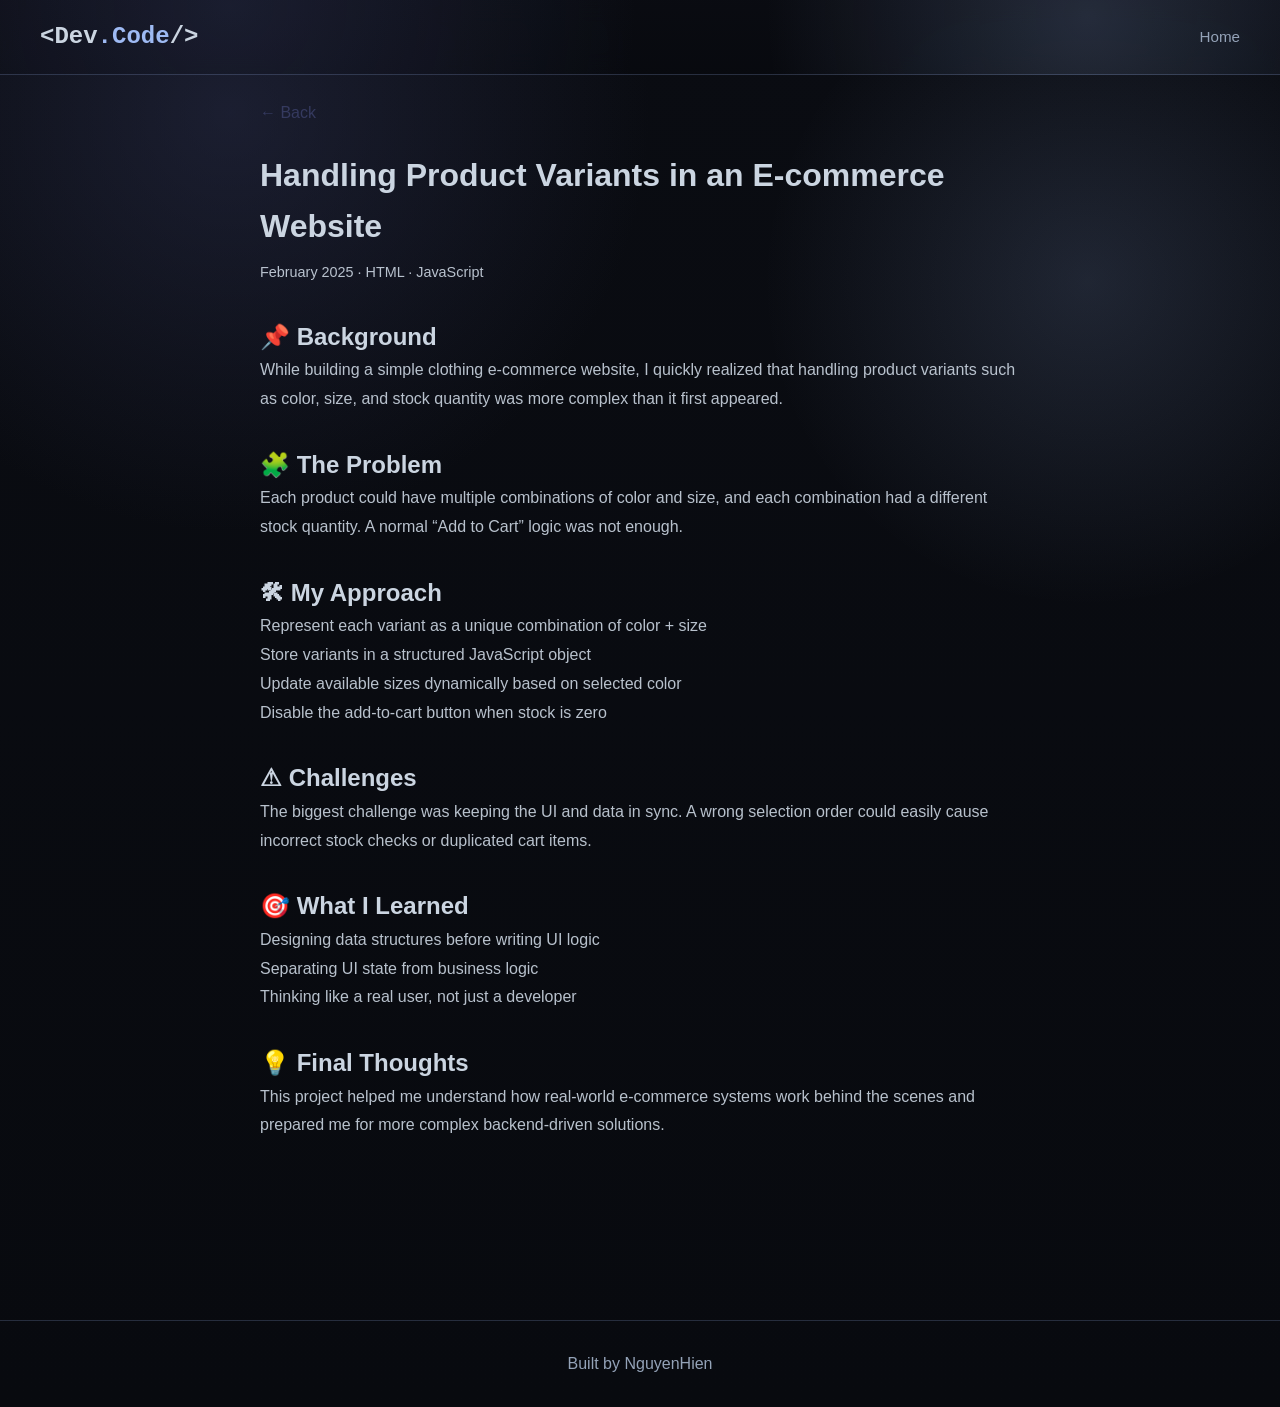
==== blog/ecommerce-variants.html @ e5bffc77 "Initial commit" ====
<!DOCTYPE html>
<html lang="en">
<head>
    <meta charset="UTF-8">
    <title>Handling Product Variants in an E-commerce Website</title>
    <link rel="stylesheet" href="../style.css">
</head>
<body>

<nav class="navbar">
    <div class="logo">&lt;Dev<span>.Code</span>/&gt;</div>
    <ul class="nav-links">
        <li><a href="../index.html">Home</a></li>
    </ul>
</nav>

<section class="section">
    <div class="container blog-detail">

        <a href="../index.html#blog" class="back-link">← Back</a>

        <h1 class="blog-title">
            Handling Product Variants in an E-commerce Website
        </h1>

        <p class="blog-meta">
            February 2025 · HTML · JavaScript
        </p>

        <h2>📌 Background</h2>
        <p>
            While building a simple clothing e-commerce website, I quickly realized that
            handling product variants such as color, size, and stock quantity was more complex
            than it first appeared.
        </p>

        <h2>🧩 The Problem</h2>
        <p>
            Each product could have multiple combinations of color and size,
            and each combination had a different stock quantity.
            A normal “Add to Cart” logic was not enough.
        </p>

        <h2>🛠 My Approach</h2>
        <ul>
            <li>Represent each variant as a unique combination of color + size</li>
            <li>Store variants in a structured JavaScript object</li>
            <li>Update available sizes dynamically based on selected color</li>
            <li>Disable the add-to-cart button when stock is zero</li>
        </ul>

        <h2>⚠ Challenges</h2>
        <p>
            The biggest challenge was keeping the UI and data in sync.
            A wrong selection order could easily cause incorrect stock checks
            or duplicated cart items.
        </p>

        <h2>🎯 What I Learned</h2>
        <ul>
            <li>Designing data structures before writing UI logic</li>
            <li>Separating UI state from business logic</li>
            <li>Thinking like a real user, not just a developer</li>
        </ul>

        <h2>💡 Final Thoughts</h2>
        <p>
            This project helped me understand how real-world e-commerce systems work
            behind the scenes and prepared me for more complex backend-driven solutions.
        </p>

    </div>
</section>

<footer>
    <p>Built by NguyenHien</p>
</footer>

<script src="../script.js"></script>
</body>
</html>
---- style.css ----
/* =====================
COLOR SYSTEM (Updated with #353A5F and #9EBAF3)
===================== */
:root {
  --bg-main: #0a0c12;        /* Nền tối sâu dựa trên sắc xanh */
  --bg-deep: #080a0f;        /* Nền tối hơn */
  --bg-card: #141a26;        /* Nền thẻ */
  --bg-soft: #1c2433;        /* Nền tương tác nhẹ */

  --accent-main: #353A5F;    /* Xanh Navy đậm - Primary */
  --accent-soft: #9EBAF3;    /* Xanh Baby Blue - Secondary/Glow */

  --text-main: #cbd5e1;      /* Chữ chính */
  --text-soft: #94a3b8;      /* Chữ phụ */
  --text-highlight: #FFFFFF; /* Chữ tiêu đề trắng */

  --border-main: rgba(158, 186, 243, 0.2); /* Border dựa trên màu baby blue */

  --font-heading: 'Outfit', sans-serif;
  --font-code: 'Fira Code', monospace;
}

/* =====================
2. RESET & GLOBAL
===================== */

* {
  margin: 0;
  padding: 0;
  box-sizing: border-box;
}

body {
  min-height: 100vh;
  font-family: var(--font-heading);
  color: var(--text-main);
  line-height: 1.6;
  background:
    radial-gradient(700px circle at 18% 8%, rgba(53, 58, 95, 0.4), transparent 60%),
    radial-gradient(500px circle at 85% 20%, rgba(158, 186, 243, 0.15), transparent 65%),
    linear-gradient(180deg, var(--bg-main), var(--bg-deep));
}

a {
  text-decoration: none;
  color: var(--text-highlight);
  transition: 0.3s;
}

ul { list-style: none; }

.container {
  max-width: 1100px;
  margin: auto;
  padding: 0 20px;
}

/* =====================
3. SCROLL ANIMATION
===================== */
.section {
  padding: 100px 0;
  opacity: 0;
  transform: translateY(40px);
  transition: opacity 0.8s ease, transform 0.8s ease;
}

.section.section-visible {
  opacity: 1;
  transform: translateY(0);
}

.section-soft {
  background: radial-gradient(circle at center, rgba(158, 186, 243, 0.08), transparent);
}

/* =====================
4. NAVBAR
===================== */
.navbar {
  position: fixed;
  top: 0;
  width: 100%;
  z-index: 100;
  padding: 18px 40px;
  display: flex;
  justify-content: space-between;
  align-items: center;
  background:
    radial-gradient(700px circle at 18% 8%, rgba(53, 58, 95, 0.35), transparent 58%),
    radial-gradient(520px circle at 85% 22%, rgba(158, 186, 243, 0.18), transparent 62%),
    linear-gradient(180deg, rgba(10, 12, 18, 0.85), rgba(8, 10, 15, 0.85));
  backdrop-filter: blur(12px);
  border-bottom: 1px solid var(--border-main);
}

.logo {
  font-family: var(--font-code);
  font-size: 1.5rem;
  font-weight: 600;
}

.logo span { color: var(--accent-soft); }

.nav-links {
  display: flex;
  gap: 32px;
  align-items: center;
}

.nav-links a {
  font-size: 0.95rem;
  color: var(--text-soft);
}

.nav-links a:hover { color: var(--accent-soft); }

.btn-nav {
  padding: 8px 18px;
  border-radius: 4px;
  border: 1px solid var(--accent-soft);
}

.btn-nav:hover {
  background: rgba(158, 186, 243, 0.1);
}

/* =====================
5. HERO – HYBRID (FIXED)
===================== */
.hero {
  min-height: 100vh;
  display: flex;
  align-items: center;
  padding-top: 90px;
  position: relative;
  overflow: hidden;
}

.hero-container {
  max-width: 1300px;   /* 👈 RỘNG RIÊNG CHO HERO */
}

/* layout chính */
.hybrid-layout {
  display: flex;
  align-items: center;
  justify-content: space-between;
  gap: 60px;
}

/* blur nền */
.hero-blur {
  position: absolute;
  width: 420px;
  height: 420px;
  filter: blur(130px);
  opacity: 0.3;
  z-index: 0;
}

.blur-left {
  background: var(--accent-main);
  top: 10%;
  left: -180px;
}

.blur-right {
  background: var(--accent-soft);
  bottom: 15%;
  right: -180px;
}

/* ===== LEFT CONTENT ===== */
.hero-content {
  max-width: 620px;
  z-index: 1;
}

.subtitle {
  font-family: var(--font-code);
  font-size: 0.95rem;
  color: var(--accent-soft);
}

.hero-content h1 {
  font-size: 4rem;
  margin: 18px 0;
  line-height: 1.1;
  background: linear-gradient(90deg, #FFFFFF, #9EBAF3, #cbd5e1, #94a3b8);
  background-clip: text;
  -webkit-background-clip: text;
  -webkit-text-fill-color: transparent;
}

.role {
  font-size: 1.5rem;
  color: var(--text-soft);
  margin-bottom: 22px;
}

.description {
  max-width: 480px;
  margin-bottom: 36px;
}

.cta-buttons {
  display: flex;
  gap: 18px;
}

/* ===== RIGHT VISUAL (IMAGE) ===== */
.hero-visual {
  z-index: 1;
  flex-shrink: 0;
  width: 340px;        /* 👈 GIỚI HẠN RỘNG */
  max-width: 100%;
}

/* floating nhẹ */
.floating-visual {
  animation: floatY 6s ease-in-out infinite;
}

@keyframes floatY {
  0% { transform: translateY(0); }
  50% { transform: translateY(-12px); }
  100% { transform: translateY(0); }
}

/* =====================
6. BUTTONS
===================== */
.btn {
  padding: 12px 30px;
  border-radius: 6px;
  font-weight: 600;
}

.btn-primary {
  background: linear-gradient(135deg, var(--accent-main), var(--accent-soft));
  color: #FFFFFF;
}

.btn-primary:hover {
  filter: brightness(1.1);
}

.btn-secondary {
  border: 1px solid var(--accent-soft);
  color: var(--accent-soft);
}

.btn-secondary:hover {
  background: rgba(158, 186, 243, 0.1);
}

.big-btn {
  margin-top: 30px;
  padding: 18px 45px;
  border-radius: 50px;
  letter-spacing: 1px;
}

/* =====================
7. CODE BLOCK FLOATING
===================== */
.hero-visual { z-index: 1; }

.code-block {
  background: linear-gradient(160deg, var(--bg-card), var(--bg-main));
  padding: 22px;
  border-radius: 14px;
  border: 1px solid var(--border-main);
  font-family: var(--font-code);
  box-shadow: 0 40px 80px rgba(0,0,0,0.55);
  overflow: hidden;
}

/* ===== HERO IMAGE FRAME ===== */
.profile-image-wrapper {
  width: 100%;
  aspect-ratio: 3 / 4;   /* 👈 CHUẨN HERO */
  height: 420px;          /* 👈 GIỚI HẠN CHIỀU CAO */
  overflow: hidden;
  border-radius: 10px;
  border: 1px solid var(--border-main);
}

.profile-image-wrapper img {
  width: 100%;
  height: 100%;
  object-fit: cover;      /* 👈 KHÔNG MÉO ẢNH */
}

.window-header {
  display: flex;
  gap: 8px;
  margin-bottom: 14px;
}

.dot {
  width: 12px;
  height: 12px;
  border-radius: 50%;
}

.red { background:#ff5f56; }
.yellow { background:#ffbd2e; }
.green { background:#27c93f; }

pre {
  font-size: 0.85rem;
  color: var(--text-soft);
}

/* =====================
8. SECTION TITLE
===================== */
.section-title {
  font-size: 2rem;
  margin-bottom: 50px;
  color: var(--text-highlight);
  position: relative;
}

.section-title::after {
  content: "";
  position: absolute;
  left: 0;
  bottom: -12px;
  width: 65%;
  height: 3px;
  background: linear-gradient(90deg, var(--accent-soft), transparent);
}

/* =====================
9. SKILLS
===================== */
.skills-grid {
  display: grid;
  grid-template-columns: repeat(auto-fit, minmax(140px, 1fr));
  gap: 20px;
}

.skill-card {
  border: 1px solid var(--border-main);
  padding: 25px 15px;
  border-radius: 16px;
  text-align: center;
  transition: 0.4s;
}

.skill-card:hover {
  transform: translateY(-10px);
  border-color: var(--accent-soft);
  background: rgba(158, 186, 243, 0.05);
}

.skill-card i {
  font-size: 2.8rem;
  background: linear-gradient(135deg, var(--text-highlight), var(--accent-soft));
  background-clip: text;
  -webkit-background-clip: text;
  -webkit-text-fill-color: transparent;
}

/* =====================
10. CERTIFICATES (GROUP BY YEAR)
===================== */

/* FILTER (YEAR NAV) */
.cert-filter {
  display: flex;
  gap: 14px;
  margin-bottom: 40px;
  flex-wrap: wrap;
}

.filter-btn {
  background: transparent;
  border: 1px solid var(--border-main);
  padding: 6px 16px;
  border-radius: 20px;
  font-family: var(--font-code);
  font-size: 0.85rem;
  color: var(--text-soft);
  cursor: pointer;
  transition: 0.3s;
}

.filter-btn:hover {
  border-color: var(--accent-soft);
  color: var(--text-highlight);
}

.filter-btn.active {
  background: linear-gradient(135deg, var(--accent-main), var(--accent-soft));
  color: #FFFFFF;
  border-color: transparent;
}

/* =====================
TIMELINE SCROLL WRAPPER
===================== */
.cert-timeline {
  max-height: 520px;
  overflow-y: auto;
  padding-left: 34px;
  padding-right: 16px;
  position: relative;
  scrollbar-width: thin;
  scrollbar-color: var(--accent-soft) transparent;
}

/* timeline vertical line */
.cert-timeline::before {
  content: '';
  position: absolute;
  left: 10px;
  top: 0;
  width: 2px;
  height: 100%;
  background: linear-gradient(to bottom, var(--accent-soft), transparent);
}

/* scrollbar (Chrome / Edge) */
.cert-timeline::-webkit-scrollbar {
  width: 6px;
}

.cert-timeline::-webkit-scrollbar-track {
  background: transparent;
}

.cert-timeline::-webkit-scrollbar-thumb {
  background: linear-gradient(var(--accent-main), var(--accent-soft));
  border-radius: 10px;
}

/* =====================
YEAR GROUP
===================== */
.cert-year {
  position: relative;
  padding-bottom: 50px;
}

/* year label (sticky) */
.year-label {
  position: sticky;
  top: 0;
  z-index: 2;
  font-family: var(--font-code);
  font-size: 1.05rem;
  color: var(--accent-soft);
  padding: 14px 0 18px;
  margin-bottom: 10px;
  background: var(--bg-main);
  backdrop-filter: blur(6px);
}

/* =====================
CERT ITEM
===================== */
.cert-item {
  position: relative;
  display: flex;
  gap: 20px;
  margin-bottom: 40px;
  padding: 20px;
  border-radius: 16px;
  transition: 0.3s;
}

.cert-item:hover {
  background: rgba(158, 186, 243, 0.04);
}

/* dot on timeline */
.cert-item::after {
  content: '';
  position: absolute;
  left: -36px;
  top: 32px;
  width: 12px;
  height: 12px;
  border-radius: 50%;
  background: var(--accent-soft);
  box-shadow: 0 0 8px var(--accent-soft);
}

/* content text */
.cert-date {
  font-family: var(--font-code);
  font-size: 0.85rem;
  color: var(--accent-soft);
}

.issuer {
  font-size: 0.85rem;
  color: var(--text-soft);
}

/* image */
.cert-image {
  width: 180px;
  height: 120px;
  border-radius: 8px;
  overflow: hidden;
  border: 1px solid var(--border-main);
  flex-shrink: 0;
}

.cert-image img {
  width: 100%;
  height: 100%;
  object-fit: cover;
  cursor: pointer;
}

/* =====================
11. PROJECTS
===================== */
.project-grid {
  display: grid;
  grid-template-columns: repeat(auto-fill, minmax(300px, 1fr));
  gap: 30px;
}

.project-card {
  background: linear-gradient(160deg, var(--bg-card), var(--bg-main));
  padding: 32px;
  border-radius: 12px;
  border: 1px solid var(--border-main);
  transition: 0.35s;
  cursor: pointer;
}

.project-card:hover {
  transform: translateY(-10px);
  border-color: var(--accent-soft);
}

.project-header {
  display: flex;
  justify-content: space-between;
  margin-bottom: 20px;
}

.project-links i {
  color: var(--text-soft);
}

.project-links i:hover {
  color: var(--accent-soft);
}

.tech-list {
  display: flex;
  gap: 14px;
  margin-top: 18px;
  font-family: var(--font-code);
  font-size: 0.8rem;
}

.tech-list li {
  background: var(--bg-soft);
  padding: 5px 10px;
  border-radius: 4px;
  color: var(--accent-soft);
}

/* =====================
12. CONTACT & FOOTER
===================== */

.contact-container {
  text-align: center;
  padding: 60px 20px;
  background: radial-gradient(circle, rgba(158, 186, 243, 0.08), transparent);
  border-radius: 30px;
  border: 1px solid var(--border-main);
}

.contact-intro {
  margin-bottom: 30px;
  color: var(--text-soft);
}

/* list info */
.contact-list {
  display: inline-flex;
  flex-direction: column;
  gap: 18px;
  align-items: flex-start;
}

.contact-list li {
  display: flex;
  align-items: center;
  gap: 14px;
  font-family: var(--font-code);
  font-size: 0.95rem;
}

.contact-list i {
  font-size: 1.1rem;
  color: var(--accent-soft);
}

.contact-list a {
  color: var(--text-highlight);
}

.contact-list a:hover {
  color: var(--accent-soft);
}

footer {
  margin-top: 80px;
  text-align: center;
  padding: 30px;
  color: var(--text-soft);
  border-top: 1px solid var(--border-main);
}

footer i { color: var(--accent-soft); }

/* =====================
13. Blog
===================== */
.section-desc {
    text-align: center;
    max-width: 600px;
    margin: 0 auto 3rem;
    opacity: 0.85;
}

.blog-grid {
    display: grid;
    grid-template-columns: repeat(auto-fit, minmax(280px, 1fr));
    gap: 2rem;
    /* 👇 thêm */
    max-height: 460px;
    overflow: hidden;
    /* 👇 FIX GRID BỊ KÉO DÀI */
    align-items: start;
    grid-auto-rows: min-content;

    transition: max-height 0.4s ease;
}
.blog-grid.expanded {
    max-height: 460px;          /* chiều cao cố định */
    overflow-y: auto;           /* scroll bên trong */
    padding-right: 6px;
}
.blog-grid.expanded::-webkit-scrollbar {
    width: 6px;
}

.blog-grid.expanded::-webkit-scrollbar-thumb {
    background: rgba(255,255,255,0.2);
    border-radius: 10px;
}

.blog-grid.expanded::-webkit-scrollbar-track {
    background: transparent;
}


.blog-card {
    background: var(--card-bg);
    border-radius: 16px;
    padding: 1.8rem;
    box-shadow: var(--shadow-soft);
    transition: transform 0.3s ease;
}

.blog-card:hover {
    transform: translateY(-6px);
}

.blog-date {
    font-size: 0.85rem;
    opacity: 0.6;
}

.blog-card h3 {
    margin: 0.6rem 0;
    font-size: 1.1rem;
}

.blog-card p {
    font-size: 0.95rem;
    line-height: 1.6;
    opacity: 0.85;
}

.blog-tags {
    margin: 1rem 0;
}

.blog-tags span {
    display: inline-block;
    font-size: 0.75rem;
    padding: 4px 10px;
    border-radius: 999px;
    background: rgba(255,255,255,0.08);
    margin-right: 6px;
}

.blog-link {
    font-size: 0.9rem;
    color: var(--accent-main);
    text-decoration: none;
}
.blog-detail {
    max-width: 800px;
}

.back-link {
    display: inline-block;
    margin-bottom: 1.5rem;
    color: var(--accent-main);
    text-decoration: none;
}

.blog-title {
    font-size: 2rem;
    margin-bottom: 0.5rem;
}

.blog-meta {
    font-size: 0.9rem;
    opacity: 0.6;
    margin-bottom: 2rem;
}

.blog-cover {
    width: 100%;
    border-radius: 16px;
    margin-bottom: 2rem;
}

.blog-detail h2 {
    margin-top: 2rem;
}

.blog-detail p,
.blog-detail li {
    line-height: 1.8;
    opacity: 0.9;
}
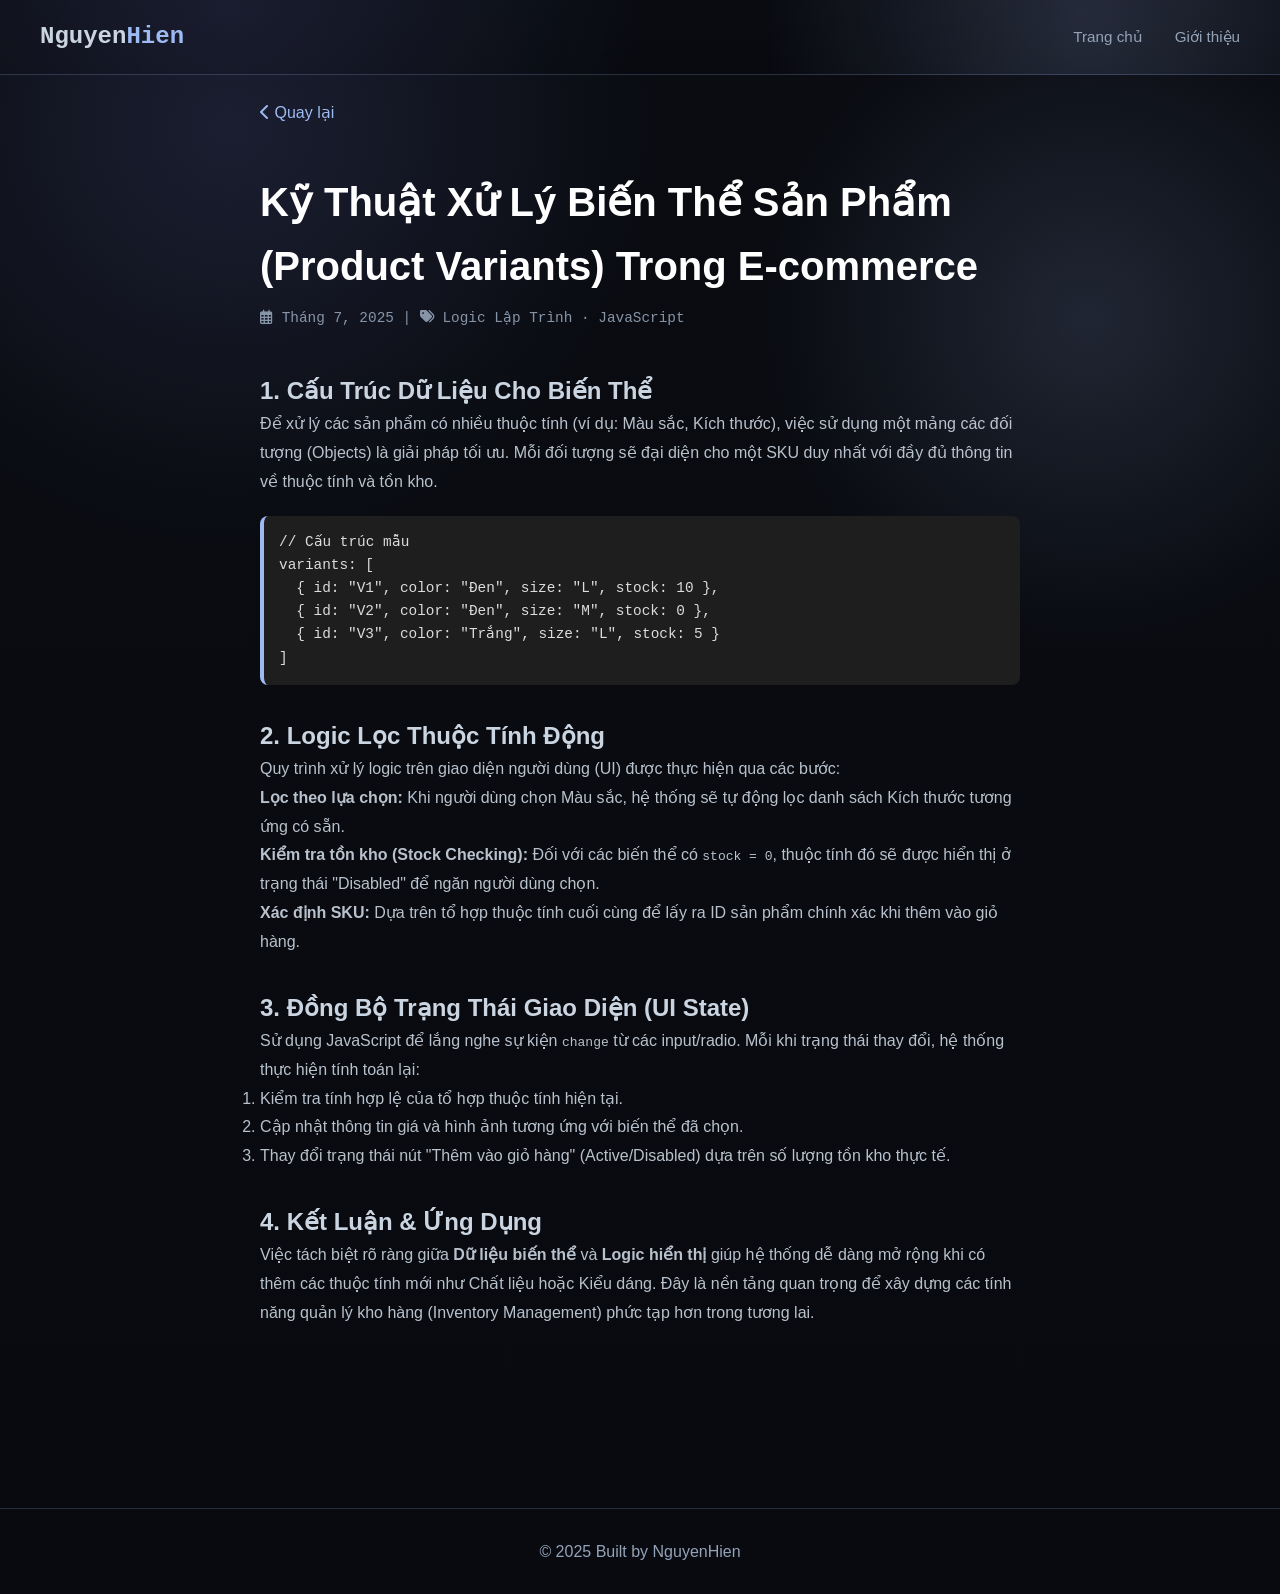
==== commit 62f47ac3: "update" ====
--- a/blog/ecommerce-variants.html
+++ b/blog/ecommerce-variants.html
@@ -1,81 +1,84 @@
 <!DOCTYPE html>
-<html lang="en">
+<html lang="vi">
 <head>
     <meta charset="UTF-8">
-    <title>Handling Product Variants in an E-commerce Website</title>
+    <meta name="viewport" content="width=device-width, initial-scale=1.0">
+    <title>Giải Pháp Xử Lý Biến Thể Sản Phẩm</title>
     <link rel="stylesheet" href="../style.css">
+    <link rel="stylesheet" href="https://cdnjs.cloudflare.com/ajax/libs/font-awesome/6.7.2/css/all.min.css">
 </head>
 <body>
 
 <nav class="navbar">
-    <div class="logo">&lt;Dev<span>.Code</span>/&gt;</div>
+    <div class="logo">Nguyen<span>Hien</span></div>
     <ul class="nav-links">
-        <li><a href="../index.html">Home</a></li>
+        <li><a href="../index.html#home">Trang chủ</a></li>
+        <li><a href="about.html">Giới thiệu</a></li>
     </ul>
 </nav>
 
 <section class="section">
     <div class="container blog-detail">
 
-        <a href="../index.html#blog" class="back-link">← Back</a>
+        <a href="../index.html#blog" class="back-link" style="text-decoration: none; color: var(--accent-soft);">
+            <i class="fas fa-chevron-left"></i> Quay lại
+        </a>
 
-        <h1 class="blog-title">
-            Handling Product Variants in an E-commerce Website
+        <h1 class="blog-title" style="margin-top: 20px; font-size: 2.5rem; color: #fff;">
+            Kỹ Thuật Xử Lý Biến Thể Sản Phẩm (Product Variants) Trong E-commerce
         </h1>
 
-        <p class="blog-meta">
-            February 2025 · HTML · JavaScript
+        <p class="blog-meta" style="color: var(--text-soft); font-family: var(--font-code); margin-bottom: 40px;">
+            <i class="far fa-calendar-alt"></i> Tháng 7, 2025 | <i class="fas fa-tags"></i> Logic Lập Trình · JavaScript
         </p>
 
-        <h2>📌 Background</h2>
+        <h2>1. Cấu Trúc Dữ Liệu Cho Biến Thể</h2>
         <p>
-            While building a simple clothing e-commerce website, I quickly realized that
-            handling product variants such as color, size, and stock quantity was more complex
-            than it first appeared.
+            Để xử lý các sản phẩm có nhiều thuộc tính (ví dụ: Màu sắc, Kích thước), việc sử dụng một mảng các đối tượng (Objects) là giải pháp tối ưu. Mỗi đối tượng sẽ đại diện cho một SKU duy nhất với đầy đủ thông tin về thuộc tính và tồn kho.
         </p>
+        <div class="code-snippet" style="background: #1e1e1e; padding: 15px; border-radius: 8px; font-family: 'Fira Code', monospace; font-size: 0.9rem; color: #dcdcdc; margin: 20px 0; border-left: 4px solid var(--accent-soft);">
+            // Cấu trúc mẫu<br>
+            variants: [<br>
+            &nbsp;&nbsp;{ id: "V1", color: "Đen", size: "L", stock: 10 },<br>
+            &nbsp;&nbsp;{ id: "V2", color: "Đen", size: "M", stock: 0 },<br>
+            &nbsp;&nbsp;{ id: "V3", color: "Trắng", size: "L", stock: 5 }<br>
+            ]
+        </div>
 
-        <h2>🧩 The Problem</h2>
+        <h2>2. Logic Lọc Thuộc Tính Động</h2>
         <p>
-            Each product could have multiple combinations of color and size,
-            and each combination had a different stock quantity.
-            A normal “Add to Cart” logic was not enough.
+            Quy trình xử lý logic trên giao diện người dùng (UI) được thực hiện qua các bước:
         </p>
-
-        <h2>🛠 My Approach</h2>
         <ul>
-            <li>Represent each variant as a unique combination of color + size</li>
-            <li>Store variants in a structured JavaScript object</li>
-            <li>Update available sizes dynamically based on selected color</li>
-            <li>Disable the add-to-cart button when stock is zero</li>
+            <li><strong>Lọc theo lựa chọn:</strong> Khi người dùng chọn Màu sắc, hệ thống sẽ tự động lọc danh sách Kích thước tương ứng có sẵn.</li>
+            <li><strong>Kiểm tra tồn kho (Stock Checking):</strong> Đối với các biến thể có <code>stock = 0</code>, thuộc tính đó sẽ được hiển thị ở trạng thái "Disabled" để ngăn người dùng chọn.</li>
+            <li><strong>Xác định SKU:</strong> Dựa trên tổ hợp thuộc tính cuối cùng để lấy ra ID sản phẩm chính xác khi thêm vào giỏ hàng.</li>
         </ul>
 
-        <h2>⚠ Challenges</h2>
+        
+
+        <h2>3. Đồng Bộ Trạng Thái Giao Diện (UI State)</h2>
         <p>
-            The biggest challenge was keeping the UI and data in sync.
-            A wrong selection order could easily cause incorrect stock checks
-            or duplicated cart items.
+            Sử dụng JavaScript để lắng nghe sự kiện <code>change</code> từ các input/radio. Mỗi khi trạng thái thay đổi, hệ thống thực hiện tính toán lại:
         </p>
+        <ol>
+            <li>Kiểm tra tính hợp lệ của tổ hợp thuộc tính hiện tại.</li>
+            <li>Cập nhật thông tin giá và hình ảnh tương ứng với biến thể đã chọn.</li>
+            <li>Thay đổi trạng thái nút "Thêm vào giỏ hàng" (Active/Disabled) dựa trên số lượng tồn kho thực tế.</li>
+        </ol>
 
-        <h2>🎯 What I Learned</h2>
-        <ul>
-            <li>Designing data structures before writing UI logic</li>
-            <li>Separating UI state from business logic</li>
-            <li>Thinking like a real user, not just a developer</li>
-        </ul>
-
-        <h2>💡 Final Thoughts</h2>
+        <h2>4. Kết Luận & Ứng Dụng</h2>
         <p>
-            This project helped me understand how real-world e-commerce systems work
-            behind the scenes and prepared me for more complex backend-driven solutions.
+            Việc tách biệt rõ ràng giữa <strong>Dữ liệu biến thể</strong> và <strong>Logic hiển thị</strong> giúp hệ thống dễ dàng mở rộng khi có thêm các thuộc tính mới như Chất liệu hoặc Kiểu dáng. Đây là nền tảng quan trọng để xây dựng các tính năng quản lý kho hàng (Inventory Management) phức tạp hơn trong tương lai.
         </p>
 
     </div>
 </section>
 
 <footer>
-    <p>Built by NguyenHien</p>
+    <p>&copy; 2025 Built by NguyenHien</p>
 </footer>
 
 <script src="../script.js"></script>
 </body>
-</html>
+</html>
--- a/style.css
+++ b/style.css
@@ -18,6 +18,10 @@
 
   --font-heading: 'Outfit', sans-serif;
   --font-code: 'Fira Code', monospace;
+
+  --card-bg: linear-gradient(160deg, var(--bg-card), var(--bg-main));
+  --shadow-soft: 0 20px 40px rgba(0,0,0,0.45);
+
 }
 
 /* =====================
@@ -72,6 +76,23 @@
 
 .section-soft {
   background: radial-gradient(circle at center, rgba(158, 186, 243, 0.08), transparent);
+}
+/* Chrome, Edge, Safari */
+body::-webkit-scrollbar {
+  width: 8px;
+}
+
+body::-webkit-scrollbar-track {
+  background: transparent;
+}
+
+body::-webkit-scrollbar-thumb {
+  background: linear-gradient(
+    180deg,
+    var(--accent-main),
+    var(--accent-soft)
+  );
+  border-radius: 10px;
 }
 
 /* =====================
@@ -285,6 +306,10 @@
   overflow: hidden;
   border-radius: 10px;
   border: 1px solid var(--border-main);
+  background-image: url('../img/ava.png');
+    background-size: cover;
+    background-position: center top; /* Chỉnh top để không mất mặt */
+    background-repeat: no-repeat;
 }
 
 .profile-image-wrapper img {
@@ -555,6 +580,34 @@
 .project-links i:hover {
   color: var(--accent-soft);
 }
+.project-detail-btn {
+  margin-top: 26px;
+  padding: 10px 22px;
+  border-radius: 999px;
+  background: linear-gradient(135deg, var(--accent-main), var(--accent-soft));
+  color: #fff;
+  font-weight: 600;
+  border: none;
+  cursor: pointer;
+  transition: 0.3s;
+}
+
+.project-detail-btn:hover {
+  transform: translateY(-3px);
+  filter: brightness(1.1);
+}
+.project-github {
+  font-size: 1.2rem;
+  color: var(--text-soft);
+  transition: 0.25s;
+}
+
+.project-github:hover {
+  color: var(--accent-soft);
+  transform: scale(1.1);
+}
+
+
 
 .tech-list {
   display: flex;
@@ -650,6 +703,11 @@
 
     transition: max-height 0.4s ease;
 }
+.blog-view-all {
+    margin-top: 1.5rem; /* giảm từ khoảng cách mặc định */
+    text-align: center; /* căn giữa nút */
+}
+
 .blog-grid.expanded {
     max-height: 460px;          /* chiều cao cố định */
     overflow-y: auto;           /* scroll bên trong */
@@ -679,6 +737,7 @@
 
 .blog-card:hover {
     transform: translateY(-6px);
+    box-shadow: 0 30px 60px rgba(158,186,243,0.15);
 }
 
 .blog-date {
@@ -712,8 +771,12 @@
 
 .blog-link {
     font-size: 0.9rem;
-    color: var(--accent-main);
+    color: var(--accent-soft);
     text-decoration: none;
+}
+.blog-link:hover {
+    text-decoration: underline;
+    color: #FFFFFF; /* hover sáng hơn */
 }
 .blog-detail {
     max-width: 800px;
@@ -722,8 +785,12 @@
 .back-link {
     display: inline-block;
     margin-bottom: 1.5rem;
-    color: var(--accent-main);
+    color: var(--accent-soft);
     text-decoration: none;
+}
+.back-link:hover {
+    text-decoration: underline;
+    color: #FFFFFF; /* hover sáng hơn */
 }
 
 .blog-title {
@@ -738,9 +805,9 @@
 }
 
 .blog-cover {
-    width: 100%;
-    border-radius: 16px;
-    margin-bottom: 2rem;
+    width: 20%;
+    border-radius: 8px;
+    margin-bottom: 1rem;
 }
 
 .blog-detail h2 {
@@ -753,3 +820,598 @@
     opacity: 0.9;
 }
 
+
+/* =====================
+RESPONSIVE LAYOUT
+===================== */
+
+/* Smartphones & small tablets */
+@media (max-width: 768px) {
+
+  /* ===== HERO ===== */
+  .hybrid-layout {
+    flex-direction: column; /* xếp dọc */
+    gap: 30px;
+    text-align: center;
+  }
+
+  .hero-content {
+    max-width: 100%;
+  }
+
+  .hero-content h1 {
+    font-size: clamp(2rem, 8vw, 3rem); /* co dãn theo màn hình */
+    line-height: 1.2;
+  }
+
+  .role {
+    font-size: 1.2rem;
+  }
+
+  .description {
+    max-width: 100%;
+    margin: 20px auto 36px;
+  }
+
+  .cta-buttons {
+    flex-direction: column;
+    gap: 12px;
+    justify-content: center;
+    align-items: center;
+  }
+
+  .hero-visual {
+    width: 90%;
+    margin: 0 auto;
+  }
+
+
+  .blur-left { left: -120px; top: 5%; }
+  .blur-right { right: -120px; bottom: 10%; }
+
+  /* ===== NAVBAR ===== */
+  .navbar {
+    padding: 12px 20px;
+  }
+
+  .nav-links {
+    gap: 18px;
+    flex-wrap: wrap;
+    justify-content: center;
+  }
+
+  .btn-nav {
+    padding: 6px 14px;
+  }
+
+  /* ===== SECTIONS ===== */
+  .section {
+    padding: 60px 15px;
+  }
+
+  .section-title {
+    font-size: 1.5rem;
+  }
+
+  /* ===== SKILLS ===== */
+  .skills-grid {
+    grid-template-columns: repeat(auto-fit, minmax(120px, 1fr));
+    gap: 16px;
+  }
+
+  /* ===== CERTIFICATES ===== */
+  .cert-timeline {
+    max-height: 400px;
+    padding-left: 16px;
+    padding-right: 8px;
+  }
+
+  .cert-image {
+    width: 140px;
+    height: 100px;
+  }
+
+  /* ===== PROJECTS ===== */
+  .project-grid {
+    grid-template-columns: 1fr;
+    gap: 20px;
+  }
+
+  .project-card {
+    padding: 24px;
+  }
+
+  /* ===== BLOG ===== */
+  .blog-grid {
+    grid-template-columns: 1fr;
+    max-height: none;
+    overflow: visible;
+  }
+
+  .blog-card {
+    padding: 1.5rem;
+  }
+
+  .blog-title {
+    font-size: 1.8rem;
+  }
+
+  .blog-detail {
+    padding: 0 10px;
+  }
+
+  /* ===== CONTACT ===== */
+  .contact-container {
+    padding: 40px 15px;
+  }
+}
+
+/* Tablets (medium screens) */
+@media (min-width: 769px) and (max-width: 1024px) {
+
+  .hybrid-layout {
+    flex-direction: column;
+    gap: 40px;
+    text-align: center;
+  }
+
+  .hero-content h1 {
+    font-size: clamp(2.5rem, 6vw, 4rem);
+  }
+
+  .hero-visual {
+    width: 60%;
+    margin: 0 auto;
+  }
+
+  .cta-buttons {
+    justify-content: center;
+  }
+
+  .skills-grid {
+    grid-template-columns: repeat(auto-fit, minmax(140px, 1fr));
+  }
+
+  .project-grid {
+    grid-template-columns: repeat(auto-fit, minmax(280px, 1fr));
+  }
+}
+
+/* Small tweaks for very small devices */
+@media (max-width: 480px) {
+  .hero-content h1 {
+    font-size: clamp(1.8rem, 9vw, 2.5rem);
+  }
+
+  .role {
+    font-size: 1rem;
+  }
+
+  .cta-buttons {
+    gap: 10px;
+  }
+}
+
+/* TỐI ƯU PERFORMANCE – MOBILE */
+@media (max-width: 768px) {
+  .hero-blur {
+    display: none;
+  }
+}
+
+/* =====================
+ABOUT PAGE STYLES
+===================== */
+
+/* Card chính chứa toàn bộ About Section */
+.about-section .about-card {
+    background: var(--card-bg);
+    padding: 50px;
+    border-radius: 24px;
+    box-shadow: var(--shadow-soft);
+    transition: transform 0.3s ease;
+}
+
+.about-section .about-card:hover {
+    transform: translateY(-6px);
+}
+
+/* Hybrid layout */
+.about-section .hybrid-layout {
+    display: flex;
+    gap: 60px;
+    align-items: flex-start;
+    justify-content: space-between;
+}
+
+/* LEFT: Avatar / Hero Visual */
+.about-left-col {
+    flex-shrink: 0;
+}
+
+.about-left-col .back-link {
+    display: inline-block;
+    margin-bottom: 20px;
+    color: var(--accent-soft);
+    text-decoration: none;
+    font-weight: 500;
+}
+
+.about-left-col .back-link:hover {
+    color: #FFFFFF;
+    text-decoration: underline;
+}
+
+.hero-visual .code-block {
+    background: linear-gradient(160deg, var(--bg-card), var(--bg-main));
+    padding: 22px;
+    border-radius: 14px;
+    border: 1px solid var(--border-main);
+    box-shadow: 0 40px 80px rgba(0,0,0,0.55);
+    overflow: hidden;
+}
+
+.profile-image-wrapper {
+    width: 100%;
+    aspect-ratio: 3 / 4;
+    overflow: hidden;
+    border-radius: 10px;
+    border: 1px solid var(--border-main);
+}
+
+.profile-image-wrapper img {
+    width: 100%;
+    height: 100%;
+    object-fit: cover;
+}
+
+/* RIGHT: Nội dung */
+.about-right-col {
+    flex: 1;
+}
+
+/* Tên */
+.about-name {
+    font-size: clamp(1.8rem, 5vw, 2.5rem);
+    margin-bottom: 20px;
+    font-family: var(--font-heading);
+    background: linear-gradient(90deg, #FFFFFF, var(--accent-soft));
+    background-clip: text;
+    -webkit-background-clip: text;
+    -webkit-text-fill-color: transparent;
+    line-height: 1.2;
+}
+
+/* Vision Box */
+.vision-box p {
+    font-size: 1rem;
+    color: var(--text-soft);
+    line-height: 1.6;
+    margin-bottom: 30px;
+}
+
+/* Info Split (Học vấn, Kỹ năng, Dự án, Chứng chỉ) */
+.info-split {
+    display: grid;
+    grid-template-columns: repeat(auto-fit, minmax(220px, 1fr));
+    gap: 24px;
+}
+
+/* mgnfo Group */
+.info-group {
+    background: rgba(158,186,243,0.05);
+    padding: 18px;
+    border-radius: 14px;
+    transition: transform 0.3s ease, background 0.3s ease;
+}
+
+.info-group:hover {
+    transform: translateY(-6px);
+    background: rgba(158,186,243,0.08);
+}
+
+/* Info Title */
+.info-title {
+    font-size: 1.1rem;
+    color: var(--accent-soft);
+    margin-bottom: 12px;
+}
+
+/* Info Subtext */
+.info-subtext {
+    font-size: 0.85rem;
+    color: var(--text-soft);
+}
+
+/* Skill mini list */
+.skill-mini-list {
+    list-style: none;
+    display: flex;
+    flex-wrap: wrap;
+    gap: 8px;
+    padding: 0;
+    margin: 0;
+}
+
+.skill-mini-list li {
+    background: var(--bg-soft);
+    color: var(--accent-soft);
+    padding: 4px 10px;
+    border-radius: 6px;
+    font-size: 0.85rem;
+}
+
+/* Cert mini list */
+.cert-mini-list {
+    list-style: none;
+    padding: 0;
+    margin: 0;
+    font-size: 0.85rem;
+    color: var(--text-soft);
+}
+
+.cert-mini-list li {
+    margin-bottom: 6px;
+}
+
+/* Project Item */
+.project-item {
+    margin-bottom: 12px;
+}
+
+.project-item strong {
+    display: block;
+}
+
+.project-item p {
+    font-size: 0.85rem;
+    color: var(--text-soft);
+    margin: 2px 0 0 0;
+}
+
+/* Contact mini */
+.contact-mini {
+    display: flex;
+    gap: 18px;
+    flex-wrap: wrap;
+    margin-top: 20px;
+}
+
+.contact-mini span {
+    display: flex;
+    align-items: center;
+    gap: 6px;
+    font-size: 0.95rem;
+}
+
+.contact-mini i {
+    font-size: 1.1rem;
+    color: var(--accent-soft);
+}
+
+/* =====================
+RESPONSIVE LAYOUT
+===================== */
+
+/* Smartphones & small tablets */
+@media (max-width: 768px) {
+    .about-section .hybrid-layout {
+        flex-direction: column;
+        gap: 30px;
+        text-align: center;
+    }
+
+    .about-left-col, .about-right-col {
+        width: 100%;
+    }
+
+    .about-name {
+        font-size: clamp(2rem, 8vw, 2.8rem);
+    }
+
+    .info-split {
+        grid-template-columns: 1fr;
+        gap: 16px;
+    }
+
+    .hero-visual {
+        width: 90%;
+        margin: 0 auto;
+    }
+}
+
+/* Tablets (medium screens) */
+@media (min-width: 769px) and (max-width: 1024px) {
+    .about-section .hybrid-layout {
+        flex-direction: column;
+        gap: 40px;
+        text-align: center;
+    }
+
+    .hero-visual {
+        width: 60%;
+        margin: 0 auto;
+    }
+}
+/* =====================
+PROJECT MODAL (REDESIGN)
+===================== */
+.project-modal {
+  position: fixed;
+  inset: 0;
+  background: rgba(8, 10, 15, 0.88);
+  backdrop-filter: blur(12px);
+  display: flex;
+  justify-content: center;
+  align-items: center;
+  opacity: 0;
+  pointer-events: none;
+  transition: opacity 0.35s ease;
+  z-index: 9999;
+}
+
+.project-modal.active {
+  opacity: 1;
+  pointer-events: auto;
+}
+
+/* ===== MODAL CONTENT ===== */
+.modal-content {
+  background: linear-gradient(160deg, var(--bg-card), var(--bg-main));
+  padding: 40px;
+  border-radius: 22px;
+  max-width: 900px;
+  width: 92%;
+  position: relative;
+  border: 1px solid var(--border-main);
+  box-shadow: 0 40px 100px rgba(0, 0, 0, 0.65);
+  animation: modalZoom 0.35s ease;
+}
+
+@keyframes modalZoom {
+  from {
+    transform: scale(0.92);
+    opacity: 0;
+  }
+  to {
+    transform: scale(1);
+    opacity: 1;
+  }
+}
+
+/* ===== CLOSE BUTTON ===== */
+.modal-close {
+  position: absolute;
+  top: 18px;
+  right: 22px;
+  font-size: 2rem;
+  color: var(--text-soft);
+  cursor: pointer;
+  transition: 0.25s;
+}
+
+.modal-close:hover {
+  color: #ff5f56;
+}
+
+/* ===== TITLE & DESC ===== */
+#modalTitle {
+  font-size: 1.9rem;
+  margin-bottom: 8px;
+  color: var(--accent-soft);
+}
+
+#modalDesc {
+  color: var(--text-soft);
+  line-height: 1.7;
+  margin-bottom: 26px;
+  max-width: 760px;
+}
+.modal-image-caption {
+  margin: 14px 0 22px;
+  font-size: 0.95rem;
+  color: #cbd5e1;
+  text-align: center;
+  line-height: 1.6;
+
+  opacity: 1;
+  transform: translateY(0);
+  transition: opacity 0.25s ease, transform 0.25s ease;
+}
+
+.modal-image-caption.hide {
+  opacity: 0;
+  transform: translateY(6px);
+}
+
+
+/* =====================
+MODAL BODY
+===================== */
+.modal-body {
+  display: flex;
+  flex-direction: column;
+  gap: 18px;
+  margin-bottom: 28px;
+}
+
+/* ===== MAIN IMAGE ===== */
+.modal-preview img {
+  width: 100%;
+  max-height: 420px;
+  object-fit: contain;
+  border-radius: 16px;
+  border: 1px solid var(--border-main);
+  background: var(--bg-soft);
+  
+}
+
+
+/* ===== THUMBNAILS ===== */
+.modal-thumbs {
+  display: flex;
+  gap: 12px;
+  overflow-x: auto;
+  padding-bottom: 6px;
+  margin-top: 8px;
+}
+
+.modal-thumbs::-webkit-scrollbar {
+  height: 6px;
+}
+
+.modal-thumbs::-webkit-scrollbar-thumb {
+  background: linear-gradient(var(--accent-main), var(--accent-soft));
+  border-radius: 10px;
+}
+
+.modal-thumbs img {
+  width: 120px;
+  height: 80px;
+  object-fit: cover;
+  border-radius: 10px;
+  cursor: pointer;
+  opacity: 0.65;
+  border: 2px solid transparent;
+  transition: 0.3s;
+}
+
+.modal-thumbs img:hover,
+.modal-thumbs img.active {
+  opacity: 1;
+  border-color: var(--accent-soft);
+  transform: translateY(-2px);
+}
+
+/* ===== GITHUB BUTTON ===== */
+#modalGithub {
+  display: inline-flex;
+  align-items: center;
+  gap: 10px;
+}
+
+
+
+/* =====================
+RESPONSIVE
+===================== */
+@media (max-width: 768px) {
+  .modal-content {
+    padding: 28px 22px;
+  }
+
+  #modalTitle {
+    font-size: 1.5rem;
+  }
+
+  .modal-preview img {
+    max-height: 300px;
+  }
+
+  .modal-thumbs img {
+    width: 100px;
+    height: 70px;
+  }
+}
+
+
